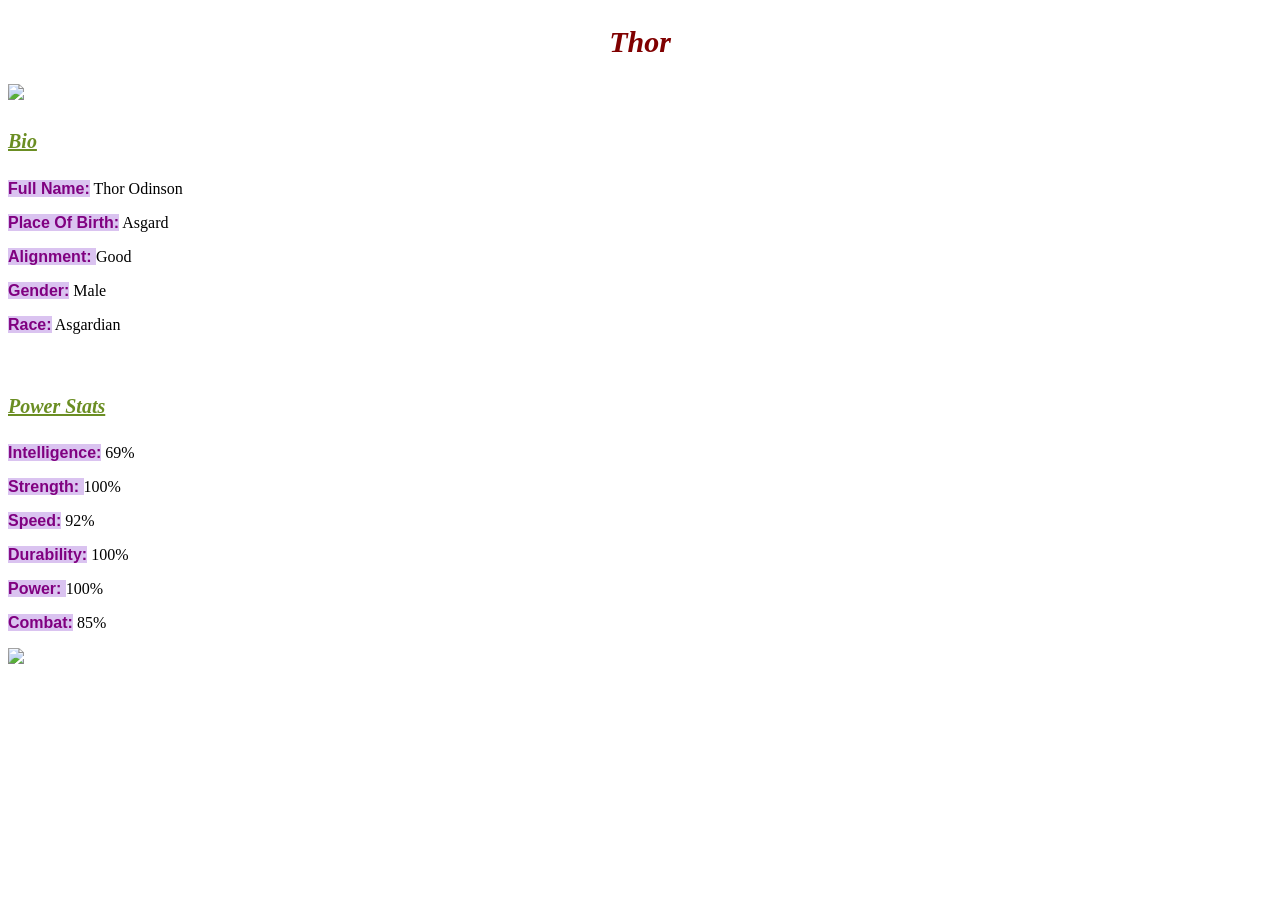
==== avengers-1.html @ e32c9169 "Add files via upload" ====
<!DOCTYPE html>
<html>
    <head>
        <link rel="stylesheet" href="style.css">

    </head>
    <body>  <h2>Thor</h2>
          <div class="gallery"> 
              <img src="images/avengers_01.jpg"> 
          </div> 
          <h4>Bio</h4> 
          <p><b>Full Name:</b> Thor Odinson</p> 
          <p><b>Place Of Birth:</b>  Asgard</p> 
          <p><b>Alignment: </b>Good</p> 
          <p><b>Gender:</b> Male</p>
          <p><b>Race:</b> Asgardian</p> 
          <br/>
          <h4>Power Stats</h4>
          <p><b>Intelligence:</b> 69%</p>
          <p><b>Strength: </b>100%</p>
          <p><b>Speed:</b> 92%</p>
          <p><b>Durability:</b> 100%</p>
          <p><b>Power: </b>100%</p>
          <p><b>Combat:</b> 85%</p>

        <div class="gallery">
            <img src="images/avengers_01.jpg"/>
            
            </div>

    </body>
</html>
---- style.css ----
.gallery img{
    width:100%;
}
h2{
    font-family:'Times New Roman', Times;
    text-align:center;
    font-size:30px;
    color:maroon;
    font-style:italic;
    
}
h4{
    font-family:'Times New Roman', Times;
    font-size:20px;
    font-style:italic;
    color:olivedrab;
    text-decoration:underline;
}
b{
    font-family: Helvetica, sans-serif;
    color:purple;
    background-color:rgb(218, 195, 240);
}
#menu{
    width:100%;
    height:40px;
    background-color:cornflowerblue;
    padding-top: 12px;
}
#menu a{
    color:rgb(177, 31, 91);
    font-family: Georgia, 'Times New Roman', Times;
    font-size:18px ;
    text-decoration: none;
    font-weight: 800;

    padding-left: 20px;
    padding-right: 20px;
}
#menu a:hover{
    color:#5077bd;
}
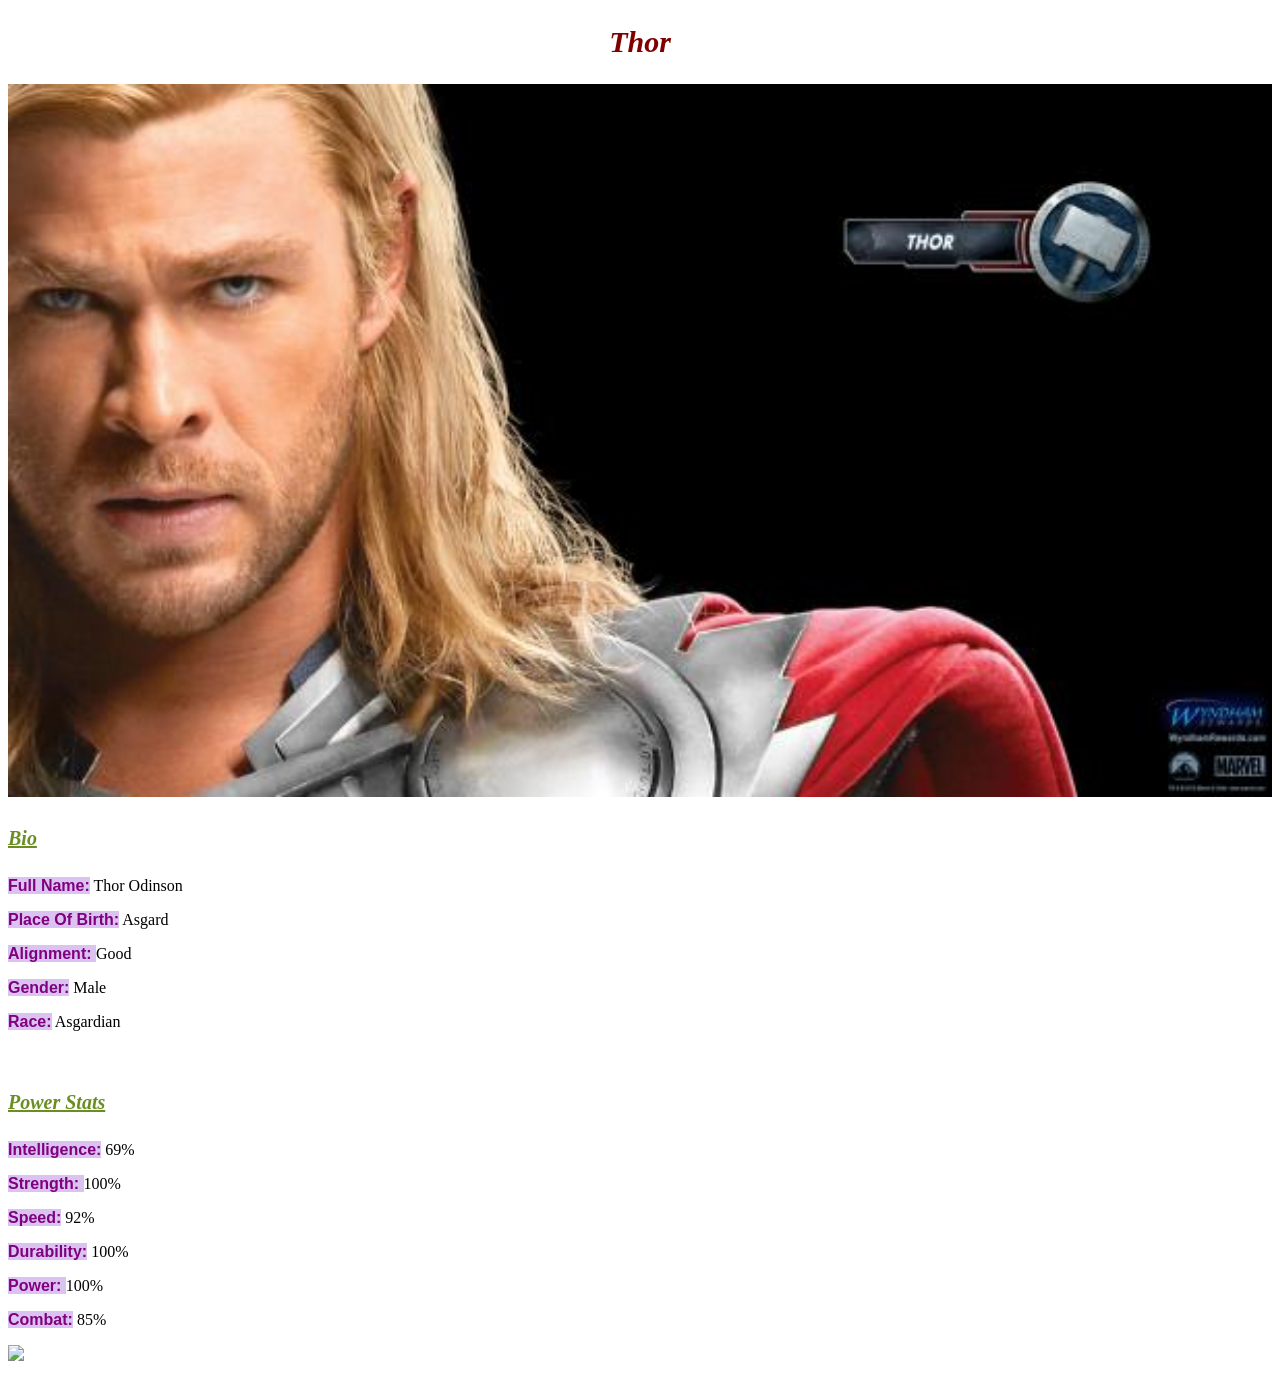
==== commit b1d2a721: "Fix image source path in avengers-1.html" ====
--- a/avengers-1.html
+++ b/avengers-1.html
@@ -6,7 +6,7 @@
     </head>
     <body>  <h2>Thor</h2>
           <div class="gallery"> 
-              <img src="images/avengers_01.jpg"> 
+              <img src="avengers_01.jpg"> 
           </div> 
           <h4>Bio</h4> 
           <p><b>Full Name:</b> Thor Odinson</p> 
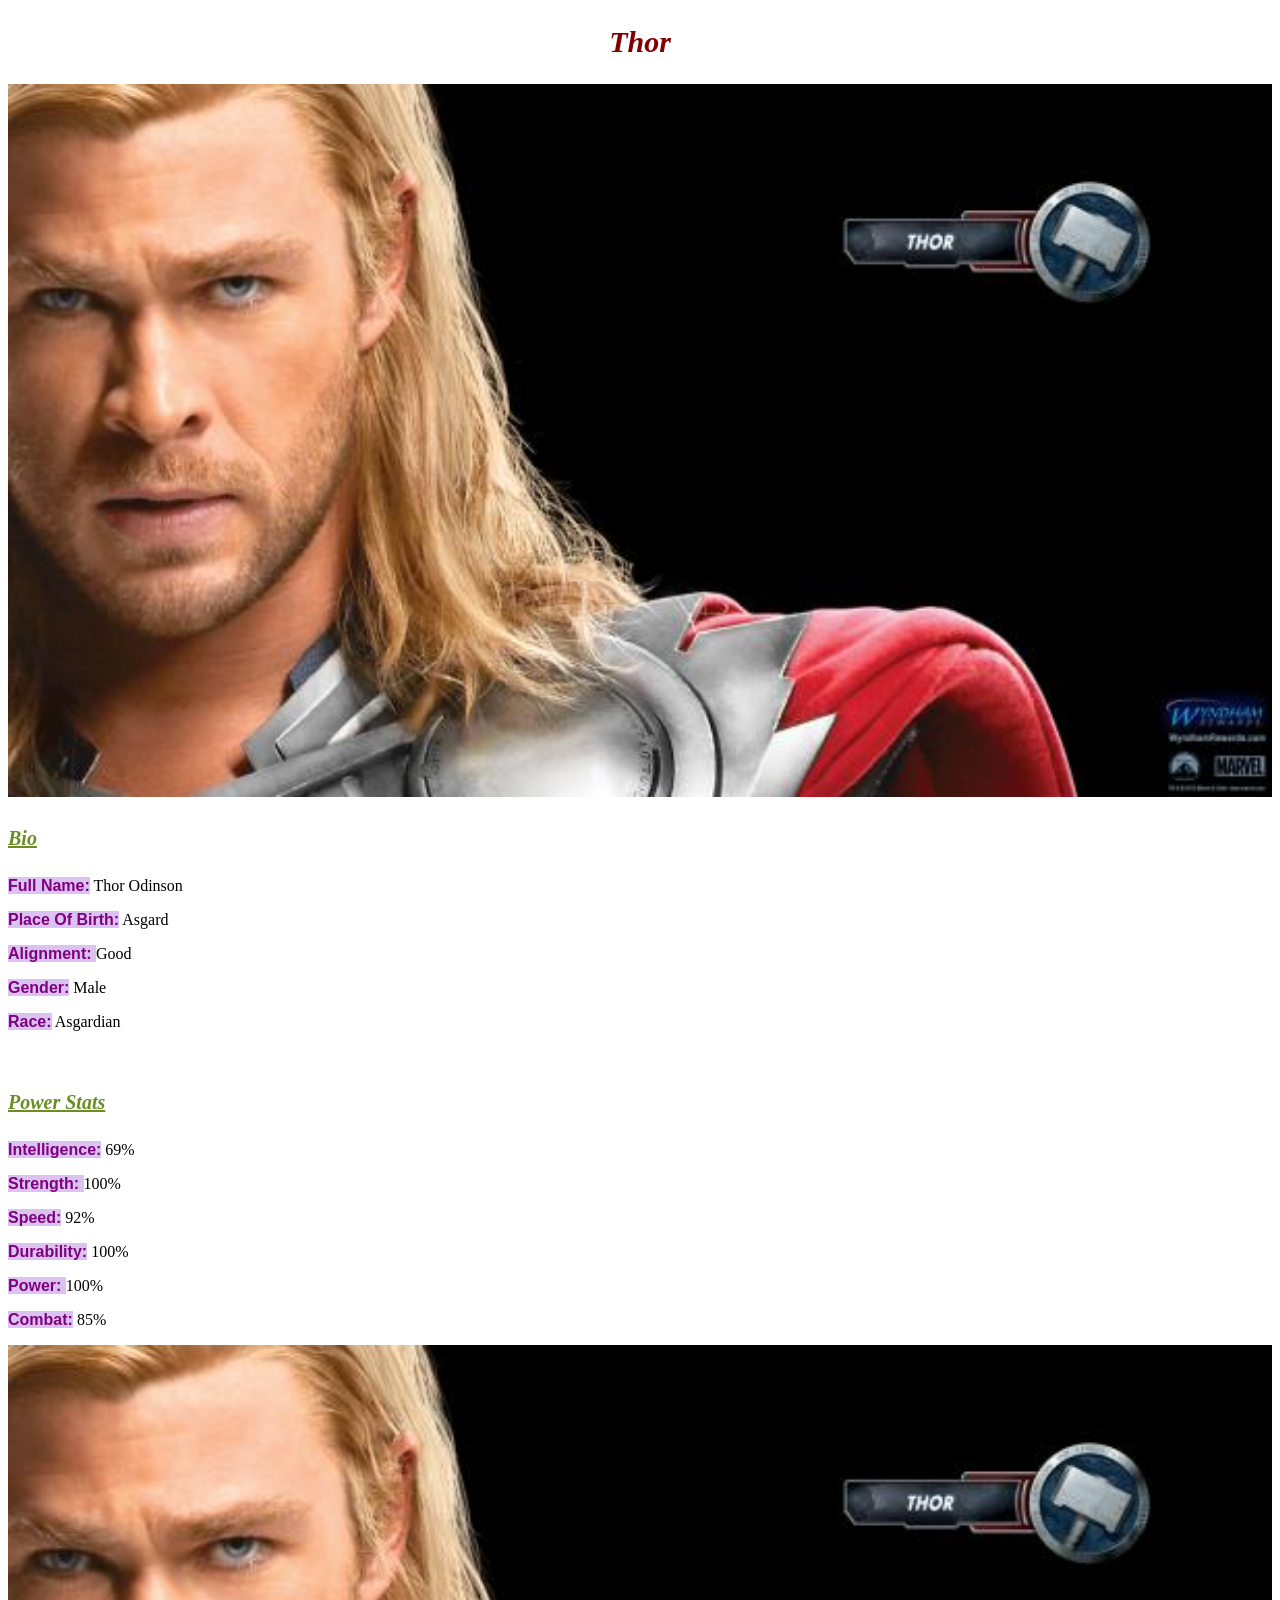
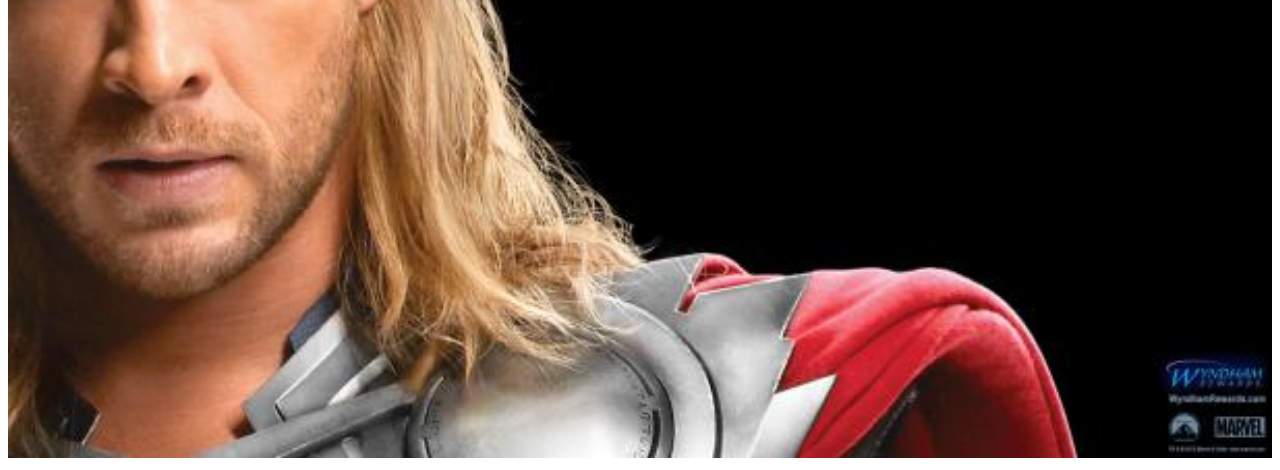
==== commit b86dd9f8: "Update avengers-1.html" ====
--- a/avengers-1.html
+++ b/avengers-1.html
@@ -24,7 +24,7 @@
           <p><b>Combat:</b> 85%</p>
 
         <div class="gallery">
-            <img src="images/avengers_01.jpg"/>
+            <img src="avengers_01.jpg"/>
             
             </div>
 
